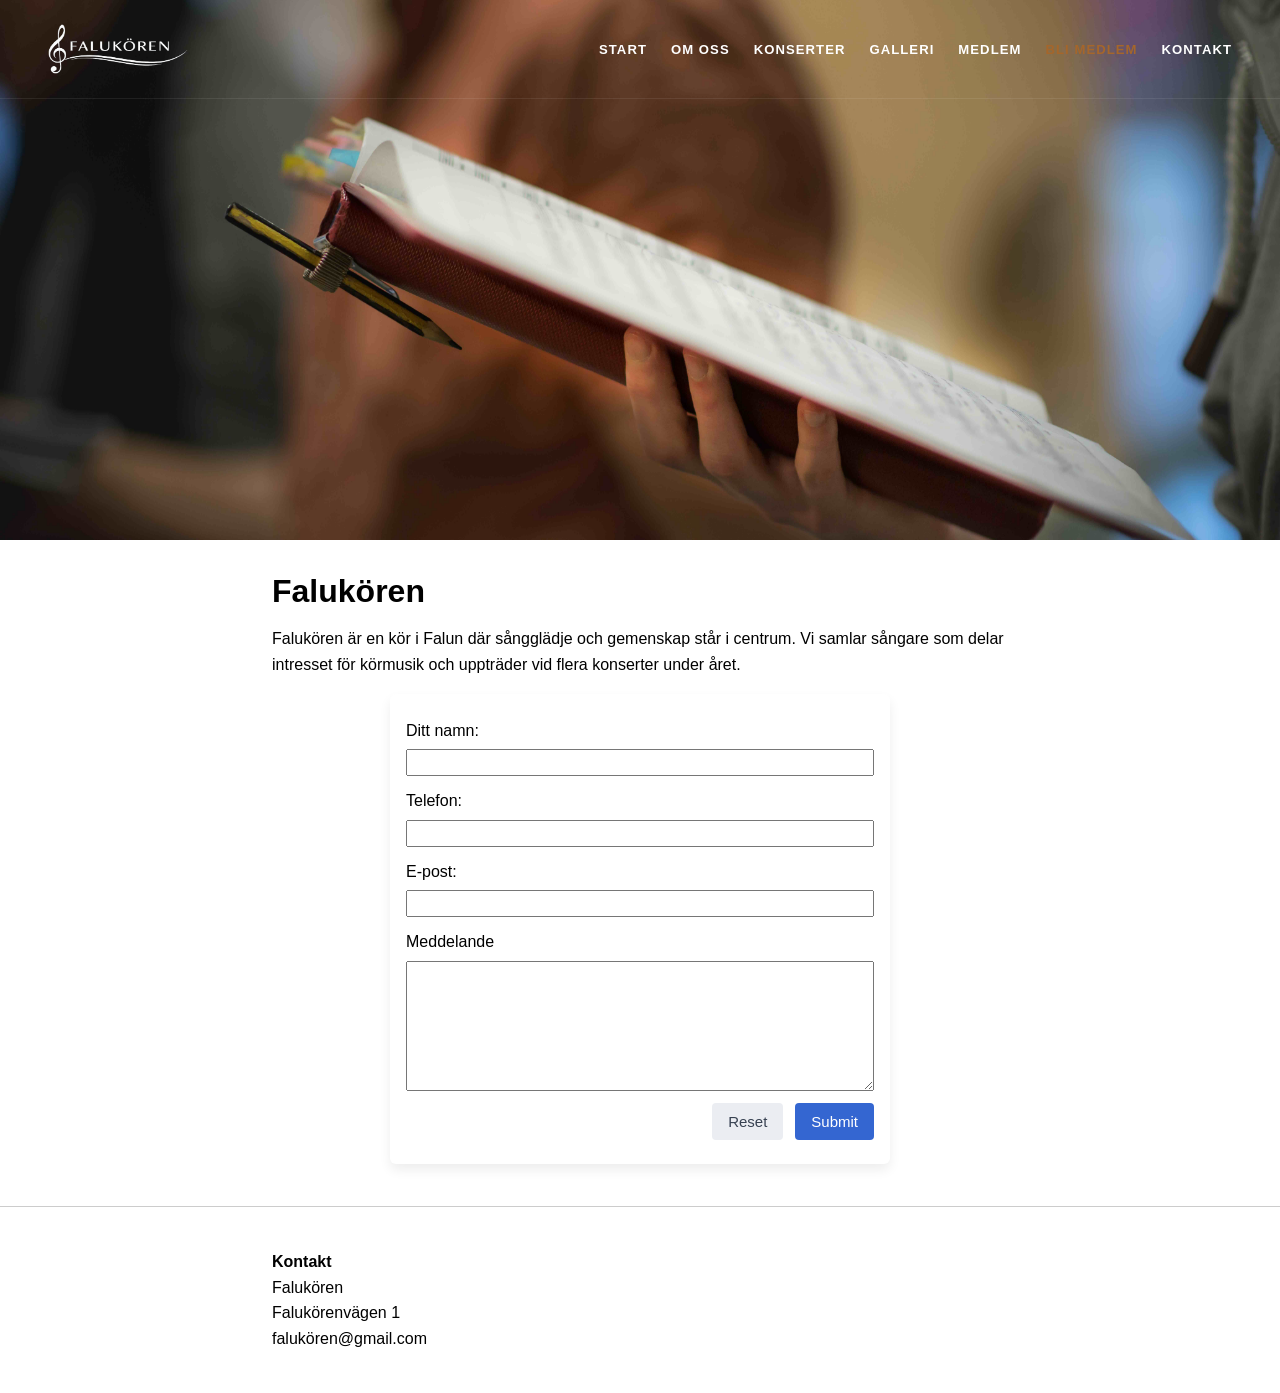
==== bli_medlem.html @ 6edf91cc "Add files via upload" ====
<!DOCTYPE html>
<html>
<head>
	<meta charset="utf-8">
	<meta name="viewport" content="width=device-width, initial-scale=1">

	<!-- Sidans titel -->
	<title>Bli medlem</title>
	<link rel="stylesheet" href="style.css">
</head>

<body>

	<!-- Sidans header -->
<header class="site-header">

	<!-- Navigations baren -->
  <nav class="navbar">

  	<!-- Körens logga. Klickbar - leder till startsidan. -->
    <!-- Loggan är genererad med AI -->
    <a href="index.html" class="logo">
  <img src="bilder/logo.png" alt="Falukören">
</a>

    <!-- UL list för menyvalen -->
    <ul class="menu">
      <li><a href="index.html">Start</a></li>
      <li><a href="om_oss.html">Om oss</a></li>
      <li><a href="konserter.html">Konserter</a></li>
      <li><a href="galleri.html">Galleri</a></li>
      <li><a href="medlem.html">Medlem</a></li>
      <li><a href="bli_medlem.html" class="active">Bli medlem</a></li>
      <li><a href="kontakt.html">Kontakt</a></li>
    </ul>
  </nav>
</header>

<!-- Sektion för headerbilden. Sjävla bilden och design ligger i CSS -->
<section class="header-bild">
</section>

<!-- Main-klass för innehåll -->
  <main>

    <h1>Falukören</h1>
    <p>  Falukören är en kör i Falun där sångglädje och gemenskap står i centrum.
    Vi samlar sångare som delar intresset för körmusik och uppträder vid
    flera konserter under året.</p>

    <!-- Formläret börjar -->
    <!-- action används när/om fomrläret skickas -->
  <form action="index.html">

        <!-- Textruta för namn, obligatorisk -->
    <div>
        <label for="namn">Ditt namn:</label>
        <input type="text" id="namn" name="namn">
    </div>

        <!-- Textruta för telefon, obligatorisk -->
    <div> 
        <label for="telefon">Telefon:</label>
        <input 
          type="text" 
          id="telefon" 
          name="telefon" 
          aria-describedby="hjalpTelefon"
        >
    </div>  

    <!-- Textruta för epost, validerar att det är en giltig e-postadress via type email -->
    <div> 
        <label for="epost">E-post:</label>
        <input type="email" id="epost" name="epost">
    </div>

            <!-- Textfält för rubrik -->
    <div>
        <label for="beskrivning">Meddelande</label>
          <textarea 
          id="beskrivning" 
          name="beskrivning" 
          rows="8" 
          cols="30"
          ></textarea>
    </div>

        <!-- Submit och reset knapp -->
    <div class="knappar">
        <input type="reset" value="Reset">
        <input type="submit" name="skicka" value="Submit">
    </div>

  </form>

</main>

         <!-- Länk till javascript -->
  	<script src="javascript.js"></script>

      <!-- Footer -->
  <footer>
    <div>
    <strong>Kontakt</strong>
    <p>Falukören</p>
    <p>Falukörenvägen 1</p>
    <p>falukören@gmail.com</p>
    </div>
  </footer>

</body>
</html>
---- style.css ----
/* Border box */
* {
  box-sizing: border-box;
  margin: 0;
  padding: 0;
}

body { 
  font-family: Helvetica, Arial, sans-serif;
  line-height: 1.6;
}

h1, h2, h3, h4, h5 {
  margin-bottom: 16px;
  line-height: 1.2;
}

main h2, h3, h4, h5 {
  margin-top: 32px;
}

main p {
  margin-bottom: 16px;
}

main img {
  max-width: 100%;
  height: auto;
  margin-top: 16px;
}

/* Navbar */
.navbar {
  position: fixed;
  top: 0;
  z-index: 1000;

  display: flex;
  justify-content: space-between;
  align-items: center;

  padding: 1.5rem 3rem;
  color: white;

  width: 100%;

  background: transparent;
  border-bottom: 1px solid rgba(255, 255, 255, 0.08);

  transition: background-color 0.3s ease;

}

/* Navbar när man scrollat */
.navbar.scrolled {
  background: black;
  padding: 1.1rem 3rem;
}

.navbar.scrolled .logo img {
  height: 30px;
}

/* Logo */
.logo img {
  height: 50px;       
  width: auto;
  display: block;


  transition: height 0.3s ease;
}

/* Menu */
.menu {
  list-style: none;
  display: flex;
  gap: 1.5rem;
}

.menu a {
  color: inherit;
  text-decoration: none;

  text-transform: uppercase;
  letter-spacing: 0.08em;
  font-size: 0.82rem;
  font-weight: 600;
}

.menu a.active {
  /*color: #B87333;*/
  color: #A5662B;
}

main a {
    color: inherit;


}

/* Header bild */
/* Bilden är en Adobe Stock bild */
.header-bild {
  min-height: 60vh;
  max-height: 80vh;
  background-image: url("bilder/header_bild.jpg");
  background-size: cover;
  background-position: center;

  display: flex;
  align-items: center;
  justify-content: center;

  color: white;
  text-align: center;
}

footer {
  border-top: 1px solid rgba(0,0,0,0.20);
  padding: 32px 0;
}

footer div {
  max-width: 800px;
  margin: 10px auto;
  padding-left: 32px;
  padding-right: 32px;
  
}

main {
   max-width: 800px;
    margin: 0 auto;
    padding: 2rem;
}

/* CSS för formuläret (CSS från föregående uppgift)*/

/* Sätter bakgrundsfärg, font mm. Väljer display grid som ersätter <br> i första uppgiften */


/* Design för själva formläret som agerar som en "box" */

form {
  background-color: #ffffff;
  padding-top: 24px;
  padding-bottom: 24px;
  padding-left: 16px;
  padding-right: 16px;
  border-radius: 6px;
  max-width: 500px;
  width: 100%;
  box-shadow: 0 6px 12px rgba(0, 0, 0, 0.07);
  margin: 0 auto;
  margin-bottom: 10px;

}

/* Mellanrum mellan div-arna */
  form > div {
  display: flex;
  flex-direction: column;
  gap: 4px;
  margin-bottom: 12px;
}

/* Sista div ska inte ha marginal under */
form > div:last-child {
  margin-bottom: 0;
}

/* Marginal för "rubrikerna" (label) */
  form label {
    margin-bottom: 2px;
  }

/* Design av input text och email, select och textarea. Större än standard. */
 form input[type="text"], form input[type="email"], form select, form textarea {
  width: 100%;
  padding: 4px 8px;
  box-sizing: border-box;
}

/* Design av submit och reset. Jag lägger väljer att använda flex-direction row för att få de på samma rad. */
.knappar {
  display: flex;
  gap: 12px;
  flex-direction: row;
  justify-content: flex-end;
}

.knappar input {
  padding: 10px 16px;
  font-family: inherit;
  font-size: 15px;
  border-radius: 4px;
  border: none;
}

/* Sätter bakgrundsfärgen till "ljusblå" för att den ska vara mer inbjudande än reset */
.knappar input[type="submit"] {
  background-color: #3466d1;
  color: #ffffff;
  font-weight: 500;
}

/* Hovereffekt */
.knappar input[type="submit"]:hover {
  background-color: #3558cc;
}

/* Sätter bakgrundsfärgen till "ljusgrå" för att skilja den från den mer inbjudande submit knappen */
.knappar input[type="reset"] {
  background-color: #ebedf2;
  color: #374151;
}

/* Hovereffekt */
.knappar input[type="reset"]:hover {
  background-color: #e4e6eb;
}
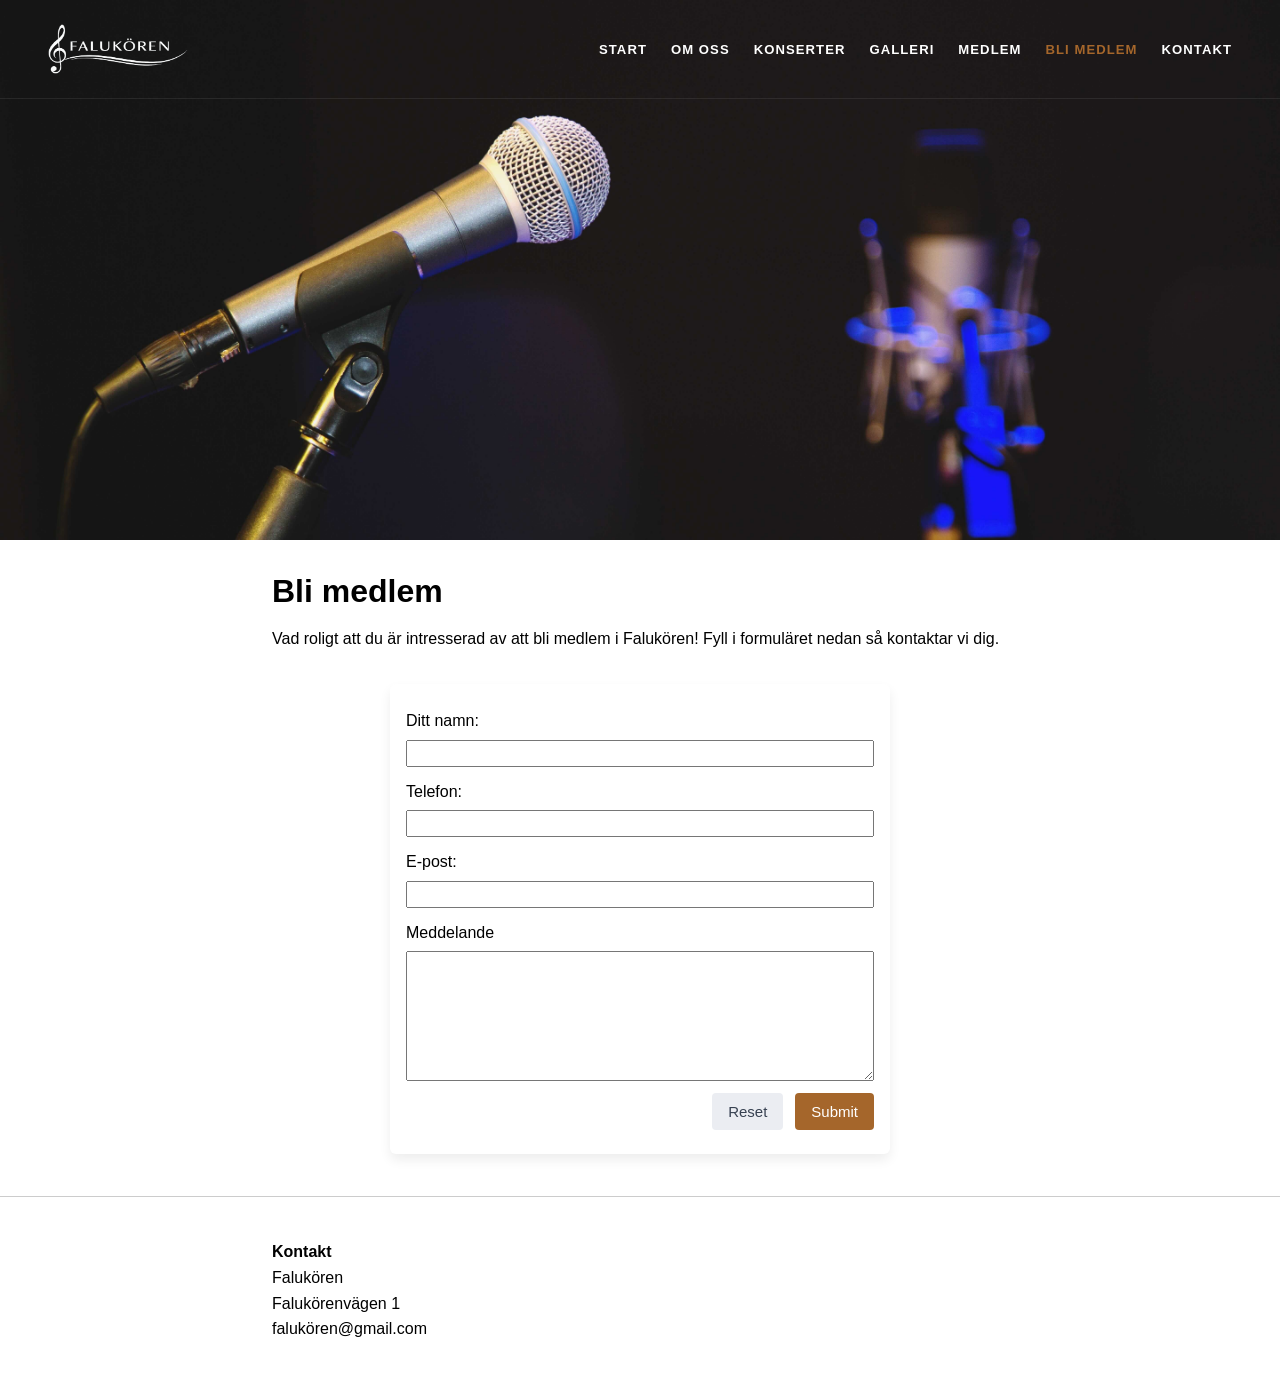
==== commit 9b45f696: "Add files via upload" ====
--- a/bli_medlem.html
+++ b/bli_medlem.html
@@ -1,5 +1,5 @@
 <!DOCTYPE html>
-<html>
+<html lang="sv">
 <head>
 	<meta charset="utf-8">
 	<meta name="viewport" content="width=device-width, initial-scale=1">
@@ -36,36 +36,33 @@
   </nav>
 </header>
 
-<!-- Sektion för headerbilden. Sjävla bilden och design ligger i CSS -->
-<section class="header-bild">
-</section>
+<!-- Div för headerbilden. Sjävla bilden och design ligger i CSS -->
+<div class="header-bild">
+</div>
 
 <!-- Main-klass för innehåll -->
   <main>
 
-    <h1>Falukören</h1>
-    <p>  Falukören är en kör i Falun där sångglädje och gemenskap står i centrum.
-    Vi samlar sångare som delar intresset för körmusik och uppträder vid
-    flera konserter under året.</p>
+    <h1>Bli medlem</h1>
+    <p>Vad roligt att du är intresserad av att bli medlem i Falukören! Fyll i formuläret nedan så kontaktar vi dig.</p>
 
     <!-- Formläret börjar -->
     <!-- action används när/om fomrläret skickas -->
-  <form action="index.html">
+  <form action="bli_medlem_skickad.html">
 
-        <!-- Textruta för namn, obligatorisk -->
+        <!-- Textruta för namn -->
     <div>
         <label for="namn">Ditt namn:</label>
         <input type="text" id="namn" name="namn">
     </div>
 
-        <!-- Textruta för telefon, obligatorisk -->
+        <!-- Textruta för telefon -->
     <div> 
         <label for="telefon">Telefon:</label>
         <input 
           type="text" 
           id="telefon" 
           name="telefon" 
-          aria-describedby="hjalpTelefon"
         >
     </div>  
 
--- a/style.css
+++ b/style.css
@@ -5,6 +5,8 @@
   padding: 0;
 }
 
+/* Font och lineheight */
+
 body { 
   font-family: Helvetica, Arial, sans-serif;
   line-height: 1.6;
@@ -15,8 +17,17 @@
   line-height: 1.2;
 }
 
+/* Sätter bredden på main till 800px */
+
+main {
+   max-width: 800px;
+    margin: 0 auto;
+    padding: 2rem;
+}
+
 main h2, h3, h4, h5 {
   margin-top: 32px;
+  margin-bottom: 6px;
 }
 
 main p {
@@ -29,91 +40,8 @@
   margin-top: 16px;
 }
 
-/* Navbar */
-.navbar {
-  position: fixed;
-  top: 0;
-  z-index: 1000;
-
-  display: flex;
-  justify-content: space-between;
-  align-items: center;
-
-  padding: 1.5rem 3rem;
-  color: white;
-
-  width: 100%;
-
-  background: transparent;
-  border-bottom: 1px solid rgba(255, 255, 255, 0.08);
-
-  transition: background-color 0.3s ease;
-
-}
-
-/* Navbar när man scrollat */
-.navbar.scrolled {
-  background: black;
-  padding: 1.1rem 3rem;
-}
-
-.navbar.scrolled .logo img {
-  height: 30px;
-}
-
-/* Logo */
-.logo img {
-  height: 50px;       
-  width: auto;
-  display: block;
-
-
-  transition: height 0.3s ease;
-}
-
-/* Menu */
-.menu {
-  list-style: none;
-  display: flex;
-  gap: 1.5rem;
-}
-
-.menu a {
-  color: inherit;
-  text-decoration: none;
-
-  text-transform: uppercase;
-  letter-spacing: 0.08em;
-  font-size: 0.82rem;
-  font-weight: 600;
-}
-
-.menu a.active {
-  /*color: #B87333;*/
-  color: #A5662B;
-}
-
 main a {
     color: inherit;
-
-
-}
-
-/* Header bild */
-/* Bilden är en Adobe Stock bild */
-.header-bild {
-  min-height: 60vh;
-  max-height: 80vh;
-  background-image: url("bilder/header_bild.jpg");
-  background-size: cover;
-  background-position: center;
-
-  display: flex;
-  align-items: center;
-  justify-content: center;
-
-  color: white;
-  text-align: center;
 }
 
 footer {
@@ -129,17 +57,212 @@
   
 }
 
-main {
-   max-width: 800px;
-    margin: 0 auto;
-    padding: 2rem;
-}
-
-/* CSS för formuläret (CSS från föregående uppgift)*/
-
+/* Navbar */
+.navbar {
+  position: fixed;
+  top: 0;
+  z-index: 1000;
+
+  display: flex;
+  justify-content: space-between;
+  align-items: center;
+
+  padding: 1.5rem 3rem;
+  color: white;
+
+  width: 100%;
+
+  background: transparent;
+  border-bottom: 1px solid rgba(255, 255, 255, 0.08);
+
+  transition: background-color 0.3s ease;
+
+}
+
+/* Navbar när man scrollat */
+.navbar.scrolled {
+  background: black;
+  padding: 1.1rem 3rem;
+}
+
+.navbar.scrolled .logo img {
+  height: 30px;
+}
+
+/* Loggan i navbaren */
+.logo img {
+  height: 50px;       
+  width: auto;
+  display: block;
+
+
+  transition: height 0.3s ease;
+}
+
+/* Meny */
+.menu {
+  list-style: none;
+  display: flex;
+  gap: 1.5rem;
+}
+
+.menu a {
+  color: inherit;
+  text-decoration: none;
+
+  text-transform: uppercase;
+  letter-spacing: 0.08em;
+  font-size: 0.82rem;
+  font-weight: 600;
+}
+
+.menu a.active {
+  /*color: #B87333;*/
+  color: #A5662B;
+}
+
+/* Header bild */
+/* Bilden är en Adobe Stock bild */
+.header-bild {
+  min-height: 60vh;
+  max-height: 80vh;
+  background-image: url("bilder/bild_6.jpg");
+  background-size: cover;
+  background-position: center 25%;
+
+  display: flex;
+  align-items: center;
+  justify-content: center;
+
+  color: white;
+  text-align: center;
+}
+
+/* Medlem och sidomeny */
+
+.medlem-layout {
+  display: flex;
+  gap: 2rem;
+}
+
+.sidomeny {
+  width: 180px;
+  border-right: 1px solid rgba(0,0,0,0.15);
+  padding-right: 1.5rem;
+}
+
+.medlem-innehall {
+  flex: 1;
+}
+
+.sidomeny a {
+  font-family: Helvetica, Arial, sans-serif;
+  letter-spacing: 0.05em;
+  font-size: 0,88rem;
+  font-weight: 600;
+  text-decoration: none;
+  color: inherit;
+}
+
+.sidomeny ul {
+  list-style: none;
+  margin: 0;
+  padding: 0;
+}
+
+.sidomeny a.active {
+  color: #A5662B;
+  font-weight: 600;
+}
+
+/* Galleri */
+
+.galleri {
+  display: grid;
+  grid-template-columns: repeat(3, 1fr);
+  gap: 16px;
+}
+
+.galleri img {
+  width: 100%;
+  height: auto;
+  display: block;
+}
+
+.galleri img:hover {
+  opacity: 0.8;
+}
+
+/* Konserter och kontakt */
+
+.konsert, .kontakt {
+  display: flex;
+  gap: 1.5rem;
+  margin-bottom: 2rem;
+  align-items: flex-start;
+}
+
+.konsert img {
+  width: 240px;
+  height: auto;
+}
+
+.kontakt img {
+  width: 210px;
+  height: auto;
+}
+
+.konsert-text, h2 {
+  margin-bottom: 0px;
+} 
+
+.kontakt-text h2 {
+  margin-bottom: 0px;
+  font-size: 1.2rem;
+} 
+
+.kontakt p {
+  margin-bottom: 0px;
+}
+
+.kontakt .titel {
+  margin-bottom: 14px;
+}
+
+/* Notmaterial */
+
+.notlista {
+  list-style: none;
+  padding: 0;
+}
+
+.notlista li {
+  margin-bottom: 8px;
+}
+
+/* Repetitionstider - tabell */
+
+table {
+  width: 100%;
+  border-collapse: collapse;
+}
+
+th, td {
+  padding: 8px;
+  text-align: left;
+}
+
+th {
+  border-bottom: 2px solid black;
+}
+
+td {
+  border-bottom: 1px solid rgba(0,0,0,0.1);
+}
+
+
+/* Formuläret (CSS från föregående uppgift)*/
 /* Sätter bakgrundsfärg, font mm. Väljer display grid som ersätter <br> i första uppgiften */
-
-
 /* Design för själva formläret som agerar som en "box" */
 
 form {
@@ -154,6 +277,7 @@
   box-shadow: 0 6px 12px rgba(0, 0, 0, 0.07);
   margin: 0 auto;
   margin-bottom: 10px;
+  margin-top: 32px;
 
 }
 
@@ -198,16 +322,16 @@
   border: none;
 }
 
-/* Sätter bakgrundsfärgen till "ljusblå" för att den ska vara mer inbjudande än reset */
+/* Sätter bakgrundsfärgen till "brons" för att matcha textfärgen till den aktiva sidan i menyn */
 .knappar input[type="submit"] {
-  background-color: #3466d1;
+  background-color: #A5662B;
   color: #ffffff;
   font-weight: 500;
 }
 
 /* Hovereffekt */
 .knappar input[type="submit"]:hover {
-  background-color: #3558cc;
+  background-color: #bf7632;
 }
 
 /* Sätter bakgrundsfärgen till "ljusgrå" för att skilja den från den mer inbjudande submit knappen */
@@ -220,5 +344,37 @@
 .knappar input[type="reset"]:hover {
   background-color: #e4e6eb;
 }
-  
-
+
+/* Mobilanpassning */
+
+@media (max-width: 600px) {
+
+  .konsert {
+    flex-direction: column;
+  }
+
+  .galleri {
+    grid-template-columns: 1fr;
+  }
+
+  .kontakt {
+    flex-direction: column;
+  }
+
+  .medlem-layout {
+    flex-direction: column;
+  }
+
+   .navbar {
+    flex-direction: column;
+    align-items: flex-start;
+  }
+
+  .menu {
+    flex-direction: column;
+    gap: 0.5rem;
+    margin-top: 20px;
+  }
+
+}
+
